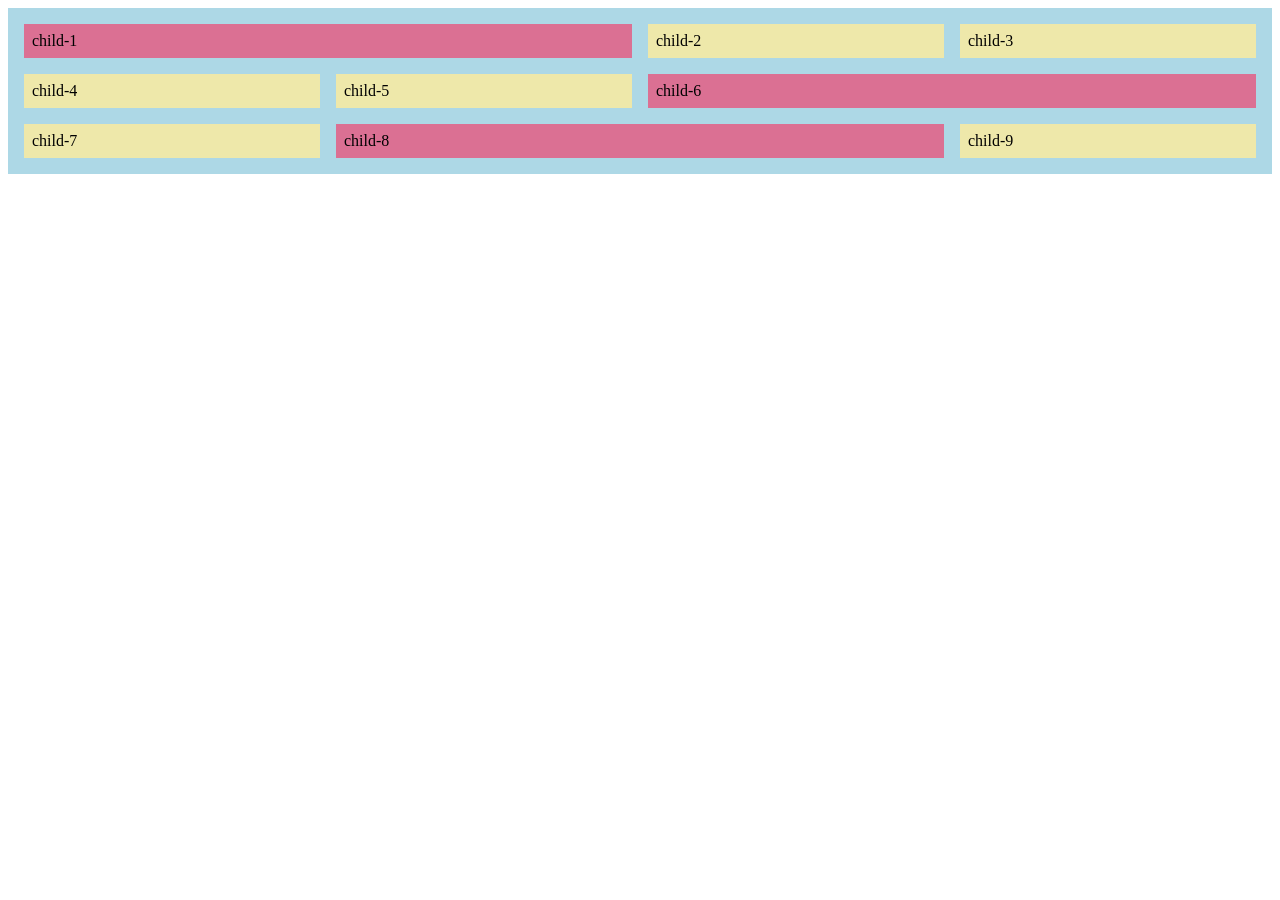
==== grid css/index.html @ 6f0d5ccc "css grid" ====
<!doctype html>
<html lang="en">
  <head>
    <meta charset="UTF-8" />
    <meta name="viewport" content="width=device-width, initial-scale=1.0" />
    <title>grid css</title>
    <link rel="stylesheet" href="style.css" />
  </head>
  <body>
    <div id="grid-container">
      <div class="child child-1">child-1</div>
      <div class="child child-2">child-2</div>
      <div class="child child-3">child-3</div>
      <div class="child child-4">child-4</div>
      <div class="child child-5">child-5</div>
      <div class="child child-6">child-6</div>
      <div class="child child-7">child-7</div>
      <div class="child child-8">child-8</div>
      <div class="child child-9">child-9</div>
    </div>
  </body>
</html>
---- grid css/style.css ----
#grid-container {
  background-color: lightblue;
  padding: 16px;
  display: grid;
  grid-template-columns: repeat(4, 1fr);
  gap: 16px;
}
.child {
  background-color: palegoldenrod;
  padding: 8px;
}
.child-6,
.child-1,
.child-8 {
  background-color: palevioletred;
  grid-column: span 2;
}
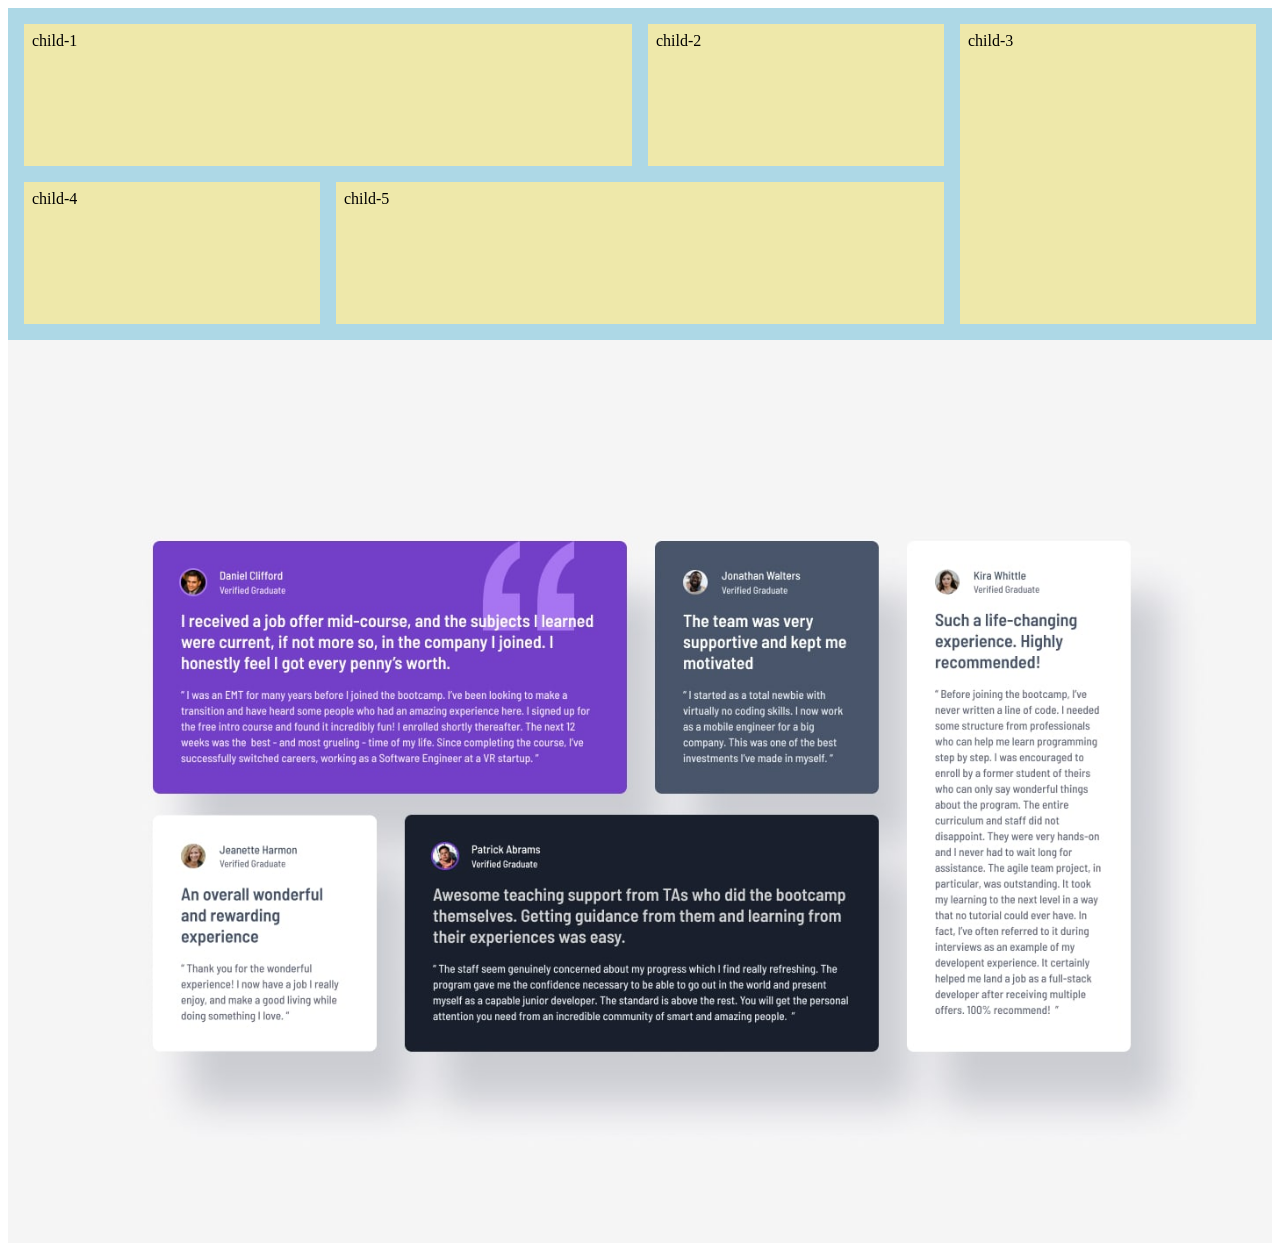
==== commit 4628ce73: "grid exercise" ====
--- a/grid css/index.html
+++ b/grid css/index.html
@@ -13,10 +13,7 @@
       <div class="child child-3">child-3</div>
       <div class="child child-4">child-4</div>
       <div class="child child-5">child-5</div>
-      <div class="child child-6">child-6</div>
-      <div class="child child-7">child-7</div>
-      <div class="child child-8">child-8</div>
-      <div class="child child-9">child-9</div>
     </div>
+    <img src="./r6chcuyqkpeadcxdkqld.jpg" alt="hi" />
   </body>
 </html>
--- a/grid css/style.css
+++ b/grid css/style.css
@@ -4,14 +4,19 @@
   display: grid;
   grid-template-columns: repeat(4, 1fr);
   gap: 16px;
+  height: 300px;
 }
 .child {
   background-color: palegoldenrod;
   padding: 8px;
 }
-.child-6,
 .child-1,
-.child-8 {
-  background-color: palevioletred;
+.child-5 {
   grid-column: span 2;
 }
+.child-3 {
+  grid-row: span 2;
+}
+img {
+  width: 100%;
+}
